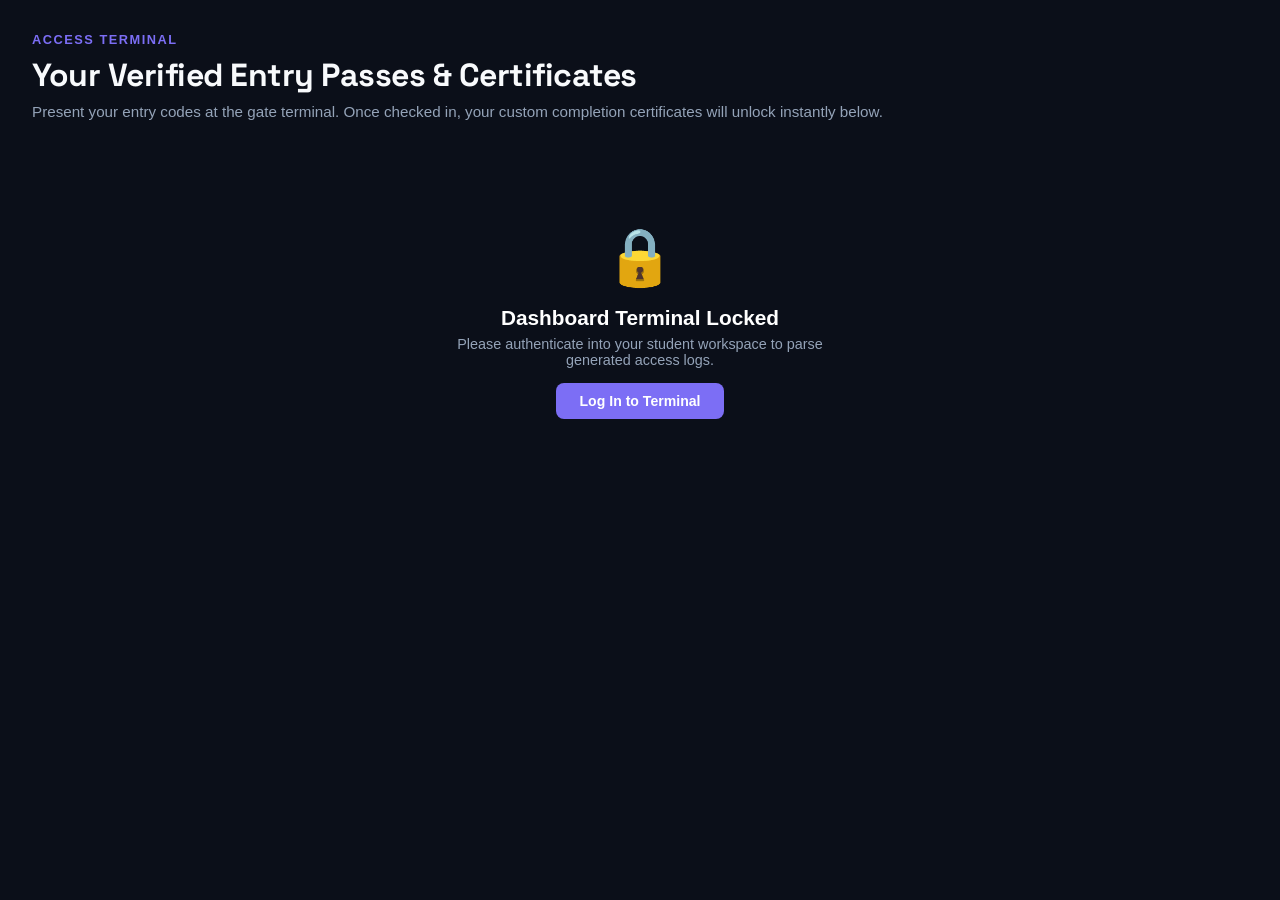
==== eventsphere/src/main/resources/static/dashboard.html @ fbbb36ab "Initial commit of EventSphere production core framework" ====
<!DOCTYPE html>
<html lang="en">
<head>
  <meta charset="UTF-8"/>
  <meta name="viewport" content="width=device-width, initial-scale=1.0"/>
  <title>Student Dashboard — EventSphere</title>
  <link rel="stylesheet" href="css/style.css"/>
  <style>
    /* EventSphere Premium Design Token Palette Matrix */
    :root {
      --bg-main: #0b0f19;
      --bg-card: #161925;
      --border-color: #2e3244;
      --text-main: #f8fafc;
      --text-muted: #94a3b8;
      --accent-primary: #7c6ef5;
      --accent-success: #3ecf8e;
      --accent-warning: #f5a623;
      --accent-danger: #f25f5c;
    }

    body {
      background-color: var(--bg-main);
      color: var(--text-main);
      font-family: 'Segoe UI', Tahoma, Geneva, Verdana, sans-serif;
      margin: 0;
      padding: 2rem;
    }

    .section-header {
      margin-bottom: 2.5rem;
    }

    .section-tag {
      color: var(--accent-primary);
      text-transform: uppercase;
      font-size: 0.8rem;
      font-weight: 700;
      letter-spacing: 1.5px;
      margin-bottom: 0.5rem;
    }

    .section-title {
      font-size: 2rem;
      font-weight: 800;
      margin: 0 0 0.5rem 0;
    }

    .section-sub {
      color: var(--text-muted);
      font-size: 0.95rem;
    }

    /* Ticket Grid Matrix */
    .tickets-grid {
      display: grid;
      grid-template-columns: repeat(auto-fill, minmax(340px, 1fr));
      gap: 2rem;
    }

    /* Premium Glassmorphism Ticket Design */
    .ticket-card {
      background: var(--bg-card);
      border: 1px solid var(--border-color);
      border-radius: 16px;
      padding: 1.75rem;
      position: relative;
      overflow: hidden;
      display: flex;
      flex-direction: column;
      justify-content: space-between;
      transition: transform 0.3s ease, border-color 0.3s ease;
      box-shadow: 0 10px 30px rgba(0, 0, 0, 0.2);
    }

    .ticket-card:hover {
      transform: translateY(-5px);
      border-color: rgba(124, 110, 245, 0.4);
    }

    /* Decorative Ticket Stub Cutouts */
    .ticket-card::before, .ticket-card::after {
      content: '';
      position: absolute;
      bottom: 135px; /* Adjusted to fit the dual button layout safely */
      width: 20px;
      height: 20px;
      background: var(--bg-main);
      border-radius: 50%;
      z-index: 2;
    }
    .ticket-card::before { left: -10px; }
    .ticket-card::after { right: -10px; }

    .ticket-divider {
      border-top: 2px dashed var(--border-color);
      margin: 1.5rem 0;
      position: relative;
    }

    .badge {
      font-size: 0.7rem;
      font-weight: 700;
      padding: 4px 10px;
      border-radius: 6px;
      text-transform: uppercase;
    }
    .badge-confirmed { background: rgba(62, 207, 142, 0.15); color: var(--accent-success); }
    .badge-waitlisted { background: rgba(245, 166, 35, 0.15); color: var(--accent-warning); }

    .ticket-title {
      font-size: 1.25rem;
      font-weight: 700;
      margin: 0.75rem 0;
      line-height: 1.4;
    }

    .meta-row {
      display: flex;
      flex-wrap: wrap;
      gap: 1rem;
      font-size: 0.85rem;
      color: var(--text-muted);
      margin-bottom: 0.5rem;
    }

    .meta-item {
      display: flex;
      align-items: center;
      gap: 6px;
    }

    .button-stack {
      display: flex;
      flex-direction: column;
      gap: 10px;
    }

    .btn-view-qr {
      width: 100%;
      background: linear-gradient(135deg, #7c6ef5, #6355d9);
      color: #fff;
      border: none;
      padding: 12px;
      border-radius: 10px;
      font-size: 0.9rem;
      font-weight: 600;
      cursor: pointer;
      transition: opacity 0.2s ease;
      display: flex;
      align-items: center;
      justify-content: center;
      gap: 8px;
    }

    .btn-certificate {
      width: 100%;
      background: linear-gradient(135deg, #3ecf8e, #2ea44f);
      color: #fff;
      border: none;
      padding: 12px;
      border-radius: 10px;
      font-size: 0.9rem;
      font-weight: 600;
      cursor: pointer;
      transition: opacity 0.2s ease;
      display: flex;
      align-items: center;
      justify-content: center;
      gap: 8px;
    }

    .btn-view-qr:hover, .btn-certificate:hover {
      opacity: 0.9;
    }

    /* Elegant Modal Popout Overlay Grid */
    .modal-overlay {
      position: fixed;
      top: 0;
      left: 0;
      width: 100%;
      height: 100%;
      background: rgba(5, 7, 13, 0.85);
      backdrop-filter: blur(8px);
      display: flex;
      align-items: center;
      justify-content: center;
      z-index: 9999;
      opacity: 0;
      pointer-events: none;
      transition: opacity 0.3s ease;
    }

    .modal-overlay.active {
      opacity: 1;
      pointer-events: auto;
    }

    .modal-content {
      background: var(--bg-card);
      border: 1px solid var(--border-color);
      width: 100%;
      max-width: 380px;
      padding: 2rem;
      border-radius: 24px;
      text-align: center;
      transform: scale(0.9);
      transition: transform 0.3s ease;
      box-shadow: 0 20px 50px rgba(0,0,0,0.5);
    }

    .modal-overlay.active .modal-content {
      transform: scale(1);
    }

    .qr-container {
      background: #fff;
      padding: 1rem;
      border-radius: 16px;
      display: inline-block;
      margin: 1.5rem 0;
      box-shadow: 0 10px 25px rgba(0,0,0,0.3);
    }

    .qr-container img {
      display: block;
      width: 200px;
      height: 200px;
    }

    .close-modal-btn {
      background: rgba(248, 250, 252, 0.05);
      border: 1px solid var(--border-color);
      color: var(--text-main);
      padding: 10px 20px;
      border-radius: 10px;
      cursor: pointer;
      font-weight: 600;
      width: 100%;
      margin-top: 1rem;
      transition: background 0.2s;
    }

    .close-modal-btn:hover {
      background: rgba(248, 250, 252, 0.1);
    }
  </style>
</head>
<body>

  <script src="shared/api.js"></script>
  <script>
    // ROLE MATRIX GUARD: If a staff member reaches this route, intercept and redirect instantly
    const userSession = JSON.parse(localStorage.getItem('user')) || null;
    if (userSession && (userSession.role === 'VOLUNTEER' || userSession.role === 'ADMIN')) {
      window.location.replace('scanner.html');
    }

    if (typeof buildNavbar === 'function') buildNavbar('dashboard');
  </script>

  <div class="section-header">
    <div class="section-tag" id="dashboardUserTag">Access Terminal</div>
    <div class="section-title">Your Verified Entry Passes & Certificates</div>
    <div class="section-sub">Present your entry codes at the gate terminal. Once checked in, your custom completion certificates will unlock instantly below.</div>
  </div>

  <div class="tickets-grid" id="ticketsContainer"></div>

  <div class="modal-overlay" id="qrModal" onclick="closeQrModal()">
    <div class="modal-content" onclick="event.stopPropagation()">
      <div style="font-size: 1.5rem; font-weight: 700; margin-bottom: 0.5rem;" id="modalEventTitle">Event Pass</div>
      <div style="font-size: 0.85rem; color: var(--text-muted);">Show this unique code to the gate volunteer</div>
      
      <div class="qr-container">
        <img id="modalQrImage" src="" alt="Live Secure Entry Pass QR Representation"/>
      </div>
      
      <div style="font-family: monospace; font-size: 0.7rem; color: var(--text-muted); background: rgba(0,0,0,0.2); padding: 8px; border-radius: 6px; word-break: break-all; max-height: 50px; overflow-y: auto;" id="modalTokenString"></div>
      
      <button class="close-modal-btn" onclick="closeQrModal()">Dismiss Pass</button>
    </div>
  </div>

  <script>
    // System Catalog Profile References
    const catalogEvents = {
      'evt_001': { title: "ByteCraft 2026: 24-Hour Hackathon", category: "HACKATHON", date: "May 15, 2026", time: "09:00 AM", venue: "Advanced Coding Lab 3", limit: 150 },
      'evt_002': { title: "Generative AI & Chatbot Bootcamp", category: "WORKSHOP", date: "May 18, 2026", time: "02:00 PM", venue: "Main Seminar Auditorium", limit: 60 },
      'evt_003': { title: "Symphony '26: Annual Talent Fest", category: "CULTURAL", date: "May 22, 2026", time: "05:30 PM", venue: "Open Air Theater (OAT)", limit: 500 },
      'evt_004': { title: "UI/UX Masterclass: Designing Apps", category: "WORKSHOP", date: "May 25, 2026", time: "11:00 AM", venue: "New Media Design Lab", limit: 120 },
      'evt_005': { title: "Campus Gaming Arena Tournament", category: "CULTURAL", date: "May 28, 2026", time: "04:00 PM", venue: "Student Indoor Arena", limit: 32 },
      'evt_006': { title: "Startup Pitch Fest '26: Final Call", category: "HACKATHON", date: "June 02, 2026", time: "10:00 AM", venue: "Campus Incubation Hub", limit: 25 }
    };

    // Parse session data securely from active browser memory contexts
    const currentUser = JSON.parse(localStorage.getItem('user')) || null;
    const globalRegistrations = JSON.parse(localStorage.getItem('user_registrations')) || [];

    function displayPassDashboard() {
      const container = document.getElementById('ticketsContainer');
      if (!container) return;

      // Force verification layout validation
      if (!currentUser || !currentUser.email) {
        container.innerHTML = `
          <div class="empty" style="grid-column:1/-1; text-align:center; padding:4rem 0;">
            <div style="font-size:3.5rem; margin-bottom:1rem;">🔒</div>
            <div style="font-size:1.3rem; font-weight:700; color:#fff;">Dashboard Terminal Locked</div>
            <p style="font-size:.9rem; color:var(--text-muted); margin-top:6px; max-width:400px; margin-left:auto; margin-right:auto;">
              Please authenticate into your student workspace to parse generated access logs.
            </p>
            <a href="login.html" style="display:inline-block; margin-top:15px; background:var(--accent-primary); color:#fff; text-decoration:none; padding:10px 24px; border-radius:8px; font-weight:600; font-size:0.88rem;">Log In to Terminal</a>
          </div>`;
        return;
      }

      // Update Header Metadata Info
      document.getElementById('dashboardUserTag').textContent = `${currentUser.name || 'Student'}'s Access Terminal`;

      // Filter and capture global sync indexes scoped to this user profile
      const userPasses = globalRegistrations.filter(r => r.userId === currentUser.email);

      if (userPasses.length === 0) {
        container.innerHTML = `
          <div class="empty" style="grid-column:1/-1; text-align:center; padding:4rem 0;">
            <div style="font-size:3.5rem; margin-bottom:1rem;">🎟️</div>
            <div style="font-size:1.3rem; font-weight:700; color:#fff;">No Active Passes Found</div>
            <p style="font-size:.9rem; color:var(--text-muted); margin-top:6px;">You haven't claimed entry slots for any dynamic campus experiences yet.</p>
            <a href="events.html" style="display:inline-block; margin-top:12px; border:1px solid var(--border-color); color:var(--text-main); text-decoration:none; padding:8px 20px; border-radius:8px; font-weight:600; font-size:0.85rem; background:rgba(255,255,255,0.02)">Browse Events Hub</a>
          </div>`;
        return;
      }

      container.innerHTML = userPasses.map(pass => {
        // Resolve match against master configuration definitions
        const details = catalogEvents[pass.eventId] || {
          title: "Special Campus Reservation",
          category: "EVENT",
          date: "TBD",
          time: "TBD",
          venue: "Main Campus Arena",
          limit: 100
        };

        // Determine real dynamic placement inside the signup timeline stack
        const signupOrderIndex = globalRegistrations.filter(r => r.eventId === pass.eventId)
          .findIndex(r => r.userId === currentUser.email && r.timestamp === pass.timestamp);
        
        const isWaitlisted = (signupOrderIndex !== -1) && (signupOrderIndex >= details.limit);
        const ticketStatus = isWaitlisted ? "WAITLISTED" : "CONFIRMED";
        const statusClass = isWaitlisted ? 'badge-waitlisted' : 'badge-confirmed';

        // Safe client side cryptographic token computation (Base64 signature string construction)
        const rawPayload = `eventId=${pass.eventId}&userId=${currentUser.email}&stamp=${pass.timestamp}`;
        const computedToken = btoa(rawPayload);

        return `
          <div class="ticket-card" data-pass-id="${pass.eventId}">
            <div>
              <div style="display: flex; justify-content: space-between; align-items: center;">
                <span class="badge" style="background: rgba(124,110,245,0.15); color: var(--accent-primary); font-size:0.65rem;">${details.category}</span>
                <span class="badge ${statusClass}">${ticketStatus}</span>
              </div>
              <h3 class="ticket-title">${details.title}</h3>
              <div class="meta-row">
                <div class="meta-item"><span>📅</span> ${details.date}</div>
                <div class="meta-item"><span>🕒</span> ${details.time}</div>
                <div class="meta-item"><span>📍</span> ${details.venue}</div>
              </div>
            </div>
            
            <div>
              <div class="ticket-divider"></div>
              <div class="button-stack">
                <button class="btn-view-qr" onclick="launchQrPassModal('${details.title.replace(/'/g, "\\'")}', '${computedToken}')">
                  <span style="font-size: 1.1rem;">📱</span> Display Entry Pass
                </button>
                <button class="btn-certificate" onclick="downloadCertificate('${pass.eventId}')">
                  <span style="font-size: 1.1rem;">🎓</span> Claim Certificate
                </button>
              </div>
            </div>
          </div>
        `;
      }).join('');
    }

    /**
     * Modal Controller Window Operations Matrix
     */
    function launchQrPassModal(title, token) {
      document.getElementById('modalEventTitle').textContent = title;
      document.getElementById('modalTokenString').textContent = `Payload Token: ${token}`;
      
      const backendQrUrl = `http://localhost:8085/api/qr/generate?token=${encodeURIComponent(token)}`;
      
      const imgElement = document.getElementById('modalQrImage');
      imgElement.src = backendQrUrl;

      imgElement.onerror = function() {
        this.src = "data:image/svg+xml;utf8,<svg xmlns='http://www.w3.org/2000/svg' width='200' height='200'><rect width='200' height='200' fill='%231f2335'/><text x='35' y='105' fill='%23f25f5c' font-family='sans-serif' font-size='12' font-weight='bold'>Backend Engine Offline</text></svg>";
      };

      document.getElementById('qrModal').classList.add('active');
    }

    function closeQrModal() {
      document.getElementById('qrModal').classList.remove('active');
    }

    /**
     * 📥 NEW: Option B API Dynamic Connection Handler
     * Contacts your Spring Boot backend on port 8085 to securely generate/download files.
     */
    async function downloadCertificate(eventId) {
      if (!currentUser || !currentUser.email) {
        alert("🔒 Please log in to download certificates.");
        return;
      }

      const userId = currentUser.email;
      const backendUrl = `http://localhost:8085/api/tickets/download-certificate?userId=${encodeURIComponent(userId)}&eventId=${encodeURIComponent(eventId)}`;

      try {
        const response = await fetch(backendUrl);

        if (response.status === 403) {
          alert("⚠️ Access Denied: You have not been marked as 'Attended' at the gate terminal for this event yet!");
          return;
        }

        if (!response.ok) {
          alert("❌ Something went wrong while generating your certificate. Please contact support.");
          return;
        }

        // Parse file streaming byte streams into local download references
        const blob = await response.blob();
        const downloadLink = document.createElement('a');
        downloadLink.href = window.URL.createObjectURL(blob);
        downloadLink.download = `Certificate_${eventId}.pdf`;
        
        document.body.appendChild(downloadLink);
        downloadLink.click();
        document.body.removeChild(downloadLink);

      } catch (error) {
        console.error("Connection fault:", error);
        alert("❌ Cannot establish connection with the backend engine server. Make sure it is running on port 8085!");
      }
    }

    // Process immediate workspace view render sequence instructions
    displayPassDashboard();
  </script>
</body>
</html>
---- eventsphere/src/main/resources/static/css/style.css ----
/* ============================================================
   EventSphere — Premium Refactored Shared Styles
   Import this in every page: <link rel="stylesheet" href="../shared/styles.css"/>
============================================================ */
@import url('https://fonts.googleapis.com/css2?family=Plus+Jakarta+Sans:wght@300;400;500;600;700;800&family=Space+Grotesk:wght@400;500;600;700&display=swap');

/* ── Variables & Theme Settings ── */
:root {
  --bg:         #0b0f17;
  --bg2:        #121824;
  --bg3:        #1a2333;
  --card:       #151c2c;
  --border:     rgba(255, 255, 255, 0.05);
  --bord2:      rgba(255, 255, 255, 0.12);
  --text:       #f1f5f9;
  --muted:      #94a3b8;
  --accent:     #0ed5c0; /* Vivid Hyper-Teal */
  --acc2:       #0bc2af;
  --brand:      #3b82f6; /* Electric Slate Sky Blue */
  --green:      #10b981;
  --amber:      #f59e0b;
  --red:        #ef4444;
  --pink:       #ec4899;
  --fh:         'Space Grotesk', sans-serif;
  --fb:         'Plus Jakarta Sans', sans-serif;
  --shadow:     0 12px 40px -12px rgba(0, 0, 0, 0.5);
  --glow:       0 0 20px rgba(14, 213, 192, 0.15);
}

/* ── Global Reset & Structure ── */
* {
  margin: 0;
  padding: 0;
  box-sizing: border-box;
}
body {
  font-family: var(--fb);
  background: var(--bg);
  color: var(--text);
  min-height: 100vh;
  overflow-x: hidden;
  -webkit-font-smoothing: antialiased;
}
a {
  color: inherit;
  text-decoration: none;
}
button {
  font-family: var(--fb);
  cursor: pointer;
  border: none;
  outline: none;
  background: none;
}
input, textarea, select {
  font-family: var(--fb);
  outline: none;
  border: none;
}
::-webkit-scrollbar {
  width: 6px;
  height: 6px;
}
::-webkit-scrollbar-track {
  background: var(--bg);
}
::-webkit-scrollbar-thumb {
  background: var(--bg3);
  border-radius: 20px;
}
::-webkit-scrollbar-thumb:hover {
  background: var(--muted);
}

/* ── Modern Performance Animations ── */
@keyframes fadeIn {
  from { opacity: 0; transform: translateY(8px); }
  to { opacity: 1; transform: translateY(0); }
}
@keyframes slideUp {
  from { transform: translateY(16px); opacity: 0; }
  to { transform: translateY(0); opacity: 1; }
}
@keyframes rotate {
  to { transform: rotate(360deg); }
}
@keyframes pulse {
  0%, 100% { opacity: 1; transform: scale(1); }
  50% { opacity: .4; transform: scale(0.8); }
}

/* ── Header Navbar ── */
.navbar {
  position: sticky;
  top: 0;
  z-index: 100;
  display: flex;
  align-items: center;
  justify-content: space-between;
  padding: 0 3rem;
  height: 70px;
  background: rgba(11, 15, 23, 0.75);
  backdrop-filter: blur(16px);
  -webkit-backdrop-filter: blur(16px);
  border-bottom: 1px solid var(--border);
}
.nav-logo {
  font-family: var(--fh);
  font-size: 1.4rem;
  font-weight: 700;
  letter-spacing: -0.5px;
  color: var(--text);
}
.nav-logo span {
  color: var(--accent);
  position: relative;
}
.nav-links {
  display: flex;
  align-items: center;
  gap: 12px;
}
.nav-btn {
  padding: 8px 16px;
  border-radius: 10px;
  font-size: .88rem;
  font-weight: 500;
  color: var(--muted);
  transition: all 0.25s cubic-bezier(0.4, 0, 0.2, 1);
}
.nav-btn:hover, .nav-btn.active {
  background: var(--bg2);
  color: var(--text);
}
.btn-primary {
  background: linear-gradient(135deg, var(--accent), var(--brand));
  color: #0b0f17;
  padding: 10px 24px;
  border-radius: 10px;
  font-size: .88rem;
  font-weight: 700;
  box-shadow: var(--glow);
  transition: all 0.25s cubic-bezier(0.4, 0, 0.2, 1);
}
.btn-primary:hover {
  transform: translateY(-2px);
  box-shadow: 0 8px 24px rgba(14, 213, 192, 0.3);
}
.btn-outline {
  background: transparent;
  color: var(--text);
  padding: 10px 24px;
  border-radius: 10px;
  font-size: .88rem;
  font-weight: 600;
  border: 1px solid var(--bord2);
  transition: all 0.25s cubic-bezier(0.4, 0, 0.2, 1);
}
.btn-outline:hover {
  background: var(--bg2);
  border-color: var(--muted);
}
.user-pill {
  display: flex;
  align-items: center;
  gap: 10px;
  background: var(--bg2);
  padding: 6px 16px 6px 8px;
  border-radius: 30px;
  border: 1px solid var(--border);
  transition: all 0.2s;
}
.user-pill:hover {
  border-color: var(--bord2);
}
.avatar {
  width: 30px;
  height: 30px;
  border-radius: 50%;
  background: linear-gradient(135deg, var(--brand), var(--pink));
  display: flex;
  align-items: center;
  justify-content: center;
  font-size: .75rem;
  font-weight: 700;
  color: #fff;
}
.role-badge {
  font-size: .65rem;
  font-weight: 700;
  padding: 3px 10px;
  border-radius: 30px;
  text-transform: uppercase;
  letter-spacing: 0.5px;
}
.role-STUDENT { background: rgba(59, 130, 246, 0.15); color: #60a5fa; }
.role-ORGANIZER { background: rgba(16, 185, 129, 0.15); color: #34d399; }
.role-JUDGE { background: rgba(245, 158, 11, 0.15); color: #fbbf24; }
.role-ADMIN { background: rgba(239, 68, 68, 0.15); color: #f87171; }

/* ── Layout Sections ── */
.section {
  padding: 6rem 2rem;
  max-width: 1240px;
  margin: 0 auto;
  animation: fadeIn 0.4s cubic-bezier(0.4, 0, 0.2, 1);
}
.section-tag {
  font-size: .75rem;
  font-weight: 700;
  text-transform: uppercase;
  letter-spacing: 3px;
  color: var(--accent);
  margin-bottom: 0.75rem;
}
.section-title {
  font-family: var(--fh);
  font-size: 2.5rem;
  font-weight: 700;
  letter-spacing: -0.5px;
  margin-bottom: 0.75rem;
}
.section-sub {
  color: var(--muted);
  font-size: 1.05rem;
  font-weight: 400;
}

/* ── Modernized Responsive Grid & Cards ── */
.grid-3 { display: grid; grid-template-columns: repeat(auto-fill, minmax(340px, 1fr)); gap: 1.75rem; }
.grid-2 { display: grid; grid-template-columns: repeat(auto-fill, minmax(460px, 1fr)); gap: 1.75rem; }
.card {
  background: var(--card);
  border: 1px solid var(--border);
  border-radius: 24px;
  overflow: hidden;
  box-shadow: var(--shadow);
  transition: all 0.3s cubic-bezier(0.4, 0, 0.2, 1);
}
.card:hover {
  border-color: var(--bord2);
  transform: translateY(-4px);
  box-shadow: 0 20px 40px -15px rgba(0, 0, 0, 0.7);
}
.card-img {
  height: 190px;
  background: linear-gradient(135deg, var(--bg3), var(--bg2));
  display: flex;
  align-items: center;
  justify-content: center;
  font-size: 3rem;
  position: relative;
  border-bottom: 1px solid var(--border);
}
.card-body { padding: 1.75rem; }
.card-title {
  font-family: var(--fh);
  font-size: 1.25rem;
  font-weight: 600;
  margin-bottom: 0.75rem;
  line-height: 1.4;
}
.card-meta {
  display: flex;
  flex-wrap: wrap;
  gap: 12px;
  margin-bottom: 1.25rem;
}
.meta-item {
  display: flex;
  align-items: center;
  gap: 6px;
  font-size: .85rem;
  color: var(--muted);
}
.card-footer {
  display: flex;
  align-items: center;
  justify-content: space-between;
  padding: 1.25rem 1.75rem;
  background: rgba(0, 0, 0, 0.1);
  border-top: 1px solid var(--border);
}

/* ── Styled Category Badges ── */
.cat-badge {
  font-size: .7rem;
  font-weight: 700;
  text-transform: uppercase;
  letter-spacing: 1px;
  padding: 4px 12px;
  border-radius: 8px;
}
.cat-HACKATHON { background: rgba(14, 213, 192, 0.1); color: var(--accent); border: 1px solid rgba(14, 213, 192, 0.2); }
.cat-WORKSHOP { background: rgba(16, 185, 129, 0.1); color: var(--green); border: 1px solid rgba(16, 185, 129, 0.2); }
.cat-SEMINAR { background: rgba(245, 158, 11, 0.1); color: var(--amber); border: 1px solid rgba(245, 158, 11, 0.2); }
.cat-CULTURAL { background: rgba(236, 72, 153, 0.1); color: var(--pink); border: 1px solid rgba(236, 72, 153, 0.2); }

/* ── Registration Progress Seats Bar ── */
.seats-bar {
  flex: 1;
  height: 6px;
  background: var(--bg3);
  border-radius: 10px;
  margin: 0 14px;
  overflow: hidden;
}
.seats-fill {
  height: 100%;
  border-radius: 10px;
  background: linear-gradient(90deg, var(--brand), var(--accent));
  transition: width .6s ease-in-out;
}

/* ── Operational Status Flags ── */
.status-CONFIRMED { background: rgba(16, 185, 129, 0.1); color: var(--green); padding: 4px 12px; border-radius: 8px; font-weight: 600; font-size: 0.8rem; }
.status-WAITLISTED { background: rgba(245, 158, 11, 0.1); color: var(--amber); padding: 4px 12px; border-radius: 8px; font-weight: 600; font-size: 0.8rem; }
.status-ATTENDED { background: rgba(59, 130, 246, 0.1); color: var(--brand); padding: 4px 12px; border-radius: 8px; font-weight: 600; font-size: 0.8rem; }
.status-CANCELLED { background: rgba(148, 163, 184, 0.1); color: var(--muted); padding: 4px 12px; border-radius: 8px; font-weight: 600; font-size: 0.8rem; }

/* ── Unified Interactive Forms ── */
.form-page {
  min-height: 100vh;
  display: flex;
  align-items: center;
  justify-content: center;
  padding: 3rem;
  position: relative;
}
.form-glow {
  position: absolute;
  width: 600px;
  height: 600px;
  border-radius: 50%;
  background: radial-gradient(circle, rgba(59, 130, 246, 0.05) 0%, transparent 70%);
  top: 50%;
  left: 50%;
  transform: translate(-50%, -50%);
  pointer-events: none;
}
.form-card {
  background: var(--card);
  border: 1px solid var(--border);
  border-radius: 28px;
  padding: 3rem;
  width: 100%;
  max-width: 480px;
  position: relative;
  z-index: 1;
  box-shadow: 0 30px 60px -15px rgba(0, 0, 0, 0.6);
  animation: slideUp 0.4s cubic-bezier(0.4, 0, 0.2, 1);
}
.form-logo {
  font-family: var(--fh);
  font-size: 1.75rem;
  font-weight: 700;
  margin-bottom: .5rem;
  letter-spacing: -0.5px;
}
.form-logo span { color: var(--accent); }
.form-sub {
  color: var(--muted);
  font-size: .95rem;
  margin-bottom: 2.5rem;
}
.form-group { margin-bottom: 1.5rem; }
.form-label {
  display: block;
  font-size: .85rem;
  font-weight: 600;
  color: #cbd5e1;
  margin-bottom: 8px;
}
.form-input, .form-select {
  width: 100%;
  background: var(--bg2);
  border: 1px solid var(--border);
  border-radius: 12px;
  padding: 14px 16px;
  color: var(--text);
  font-size: .95rem;
  transition: all 0.2s ease;
}
.form-input:focus, .form-select:focus {
  border-color: var(--accent);
  background: var(--bg3);
  box-shadow: 0 0 0 3px rgba(14, 213, 192, 0.1);
}
.form-input::placeholder { color: var(--muted); opacity: .6; }
.form-select option { background: var(--bg2); color: var(--text); }
.form-row { display: grid; grid-template-columns: 1fr 1fr; gap: 1.25rem; }

.btn-full {
  width: 100%;
  padding: 14px;
  border-radius: 12px;
  font-size: 1rem;
  font-weight: 700;
  background: linear-gradient(135deg, var(--accent), var(--brand));
  color: #0b0f17;
  transition: all 0.25s;
  margin-top: .75rem;
  box-shadow: var(--glow);
}
.btn-full:hover:not(:disabled) {
  transform: translateY(-1px);
  box-shadow: 0 10px 25px rgba(14, 213, 192, 0.25);
}
.btn-full:disabled { opacity: .4; cursor: not-allowed; }

.form-switch { text-align: center; margin-top: 1.75rem; font-size: .9rem; color: var(--muted); }
.form-switch a { color: var(--accent); font-weight: 600; }
.form-divider { display: flex; align-items: center; gap: 16px; margin: 1.75rem 0; color: var(--muted); font-size: .8rem; text-transform: uppercase; letter-spacing: 1px; }
.form-divider::before, .form-divider::after { content: ''; flex: 1; height: 1px; background: var(--border); }

.demo-grid { display: grid; grid-template-columns: 1fr 1fr; gap: 10px; }
.demo-btn {
  padding: 12px;
  border-radius: 12px;
  font-size: .85rem;
  font-weight: 600;
  border: 1px solid var(--border);
  background: var(--bg2);
  color: #cbd5e1;
  transition: all 0.2s;
}
.demo-btn:hover { background: var(--bg3); color: var(--text); border-color: var(--bord2); }

/* ── Command Dashboard Wrap ── */
.dash-wrap { display: flex; min-height: calc(100vh - 70px); }
.sidebar {
  width: 260px;
  background: var(--bg2);
  border-right: 1px solid var(--border);
  padding: 2rem 1.25rem;
  flex-shrink: 0;
  display: flex;
  flex-direction: column;
  gap: 4px;
}
.sidebar-title {
  font-size: .7rem;
  font-weight: 700;
  text-transform: uppercase;
  letter-spacing: 2px;
  color: var(--muted);
  padding: 0 12px;
  margin: 16px 0 8px;
}
.sidebar-title:first-child { margin-top: 0; }
.side-btn {
  display: flex;
  align-items: center;
  gap: 12px;
  width: 100%;
  padding: 12px;
  border-radius: 12px;
  font-size: .92rem;
  font-weight: 600;
  color: var(--muted);
  transition: all 0.2s ease;
}
.side-btn:hover { background: var(--bg3); color: var(--text); }
.side-btn.active { background: rgba(14, 213, 192, 0.08); color: var(--accent); }
.side-icon { width: 20px; text-align: center; font-size: 1.1rem; }

.dash-main { flex: 1; padding: 3rem; overflow-y: auto; }
.dash-title { font-family: var(--fh); font-size: 2rem; font-weight: 700; letter-spacing: -0.5px; margin-bottom: .5rem; }
.dash-sub { color: var(--muted); font-size: .95rem; margin-bottom: 2.5rem; }

/* ── Grid High-Performance Metrics ── */
.stats-grid { display: grid; grid-template-columns: repeat(auto-fill, minmax(220px, 1fr)); gap: 1.25rem; margin-bottom: 2.5rem; }
.stat-card {
  background: var(--card);
  border: 1px solid var(--border);
  border-radius: 20px;
  padding: 1.5rem;
  position: relative;
  overflow: hidden;
  box-shadow: var(--shadow);
}
.stat-card::before {
  content: '';
  position: absolute;
  top: 0; left: 0; right: 0;
  height: 3px;
  background: var(--sc, var(--accent));
}
.stat-card-val { font-family: var(--fh); font-size: 2.2rem; font-weight: 700; margin-bottom: 6px; }
.stat-card-label { font-size: .85rem; color: var(--muted); font-weight: 500; }
.stat-card-icon { position: absolute; right: 1.25rem; top: 1.25rem; font-size: 1.6rem; opacity: .15; color: #fff; }

/* ── Modular Leaderboard Matrix ── */
.lb-wrap { background: var(--card); border: 1px solid var(--border); border-radius: 24px; overflow: hidden; box-shadow: var(--shadow); }
.lb-head {
  display: grid;
  grid-template-columns: 64px 1fr 140px 120px;
  padding: 14px 24px;
  background: rgba(0, 0, 0, 0.2);
  border-bottom: 1px solid var(--border);
  font-size: .75rem;
  font-weight: 700;
  text-transform: uppercase;
  letter-spacing: 1.5px;
  color: var(--muted);
}
.lb-row {
  display: grid;
  grid-template-columns: 64px 1fr 140px 120px;
  padding: 18px 24px;
  border-bottom: 1px solid var(--border);
  align-items: center;
  transition: background 0.2s ease;
}
.lb-row:last-child { border-bottom: none; }
.lb-row:hover { background: rgba(255, 255, 255, 0.02); }
.rank-box { width: 34px; height: 34px; border-radius: 10px; display: flex; align-items: center; justify-content: center; font-family: var(--fh); font-size: 1rem; font-weight: 700; }
.rk1 { background: rgba(245, 158, 11, 0.15); color: var(--amber); border: 1px solid rgba(245, 158, 11, 0.3); }
.rk2 { background: rgba(226, 232, 240, 0.1); color: #e2e8f0; border: 1px solid rgba(226, 232, 240, 0.2); }
.rk3 { background: rgba(236, 72, 153, 0.15); color: var(--pink); border: 1px solid rgba(236, 72, 153, 0.3); }
.rk-other { background: var(--bg3); color: var(--muted); border: 1px solid var(--border); }
.live-dot { width: 8px; height: 8px; background: var(--red); border-radius: 50%; animation: pulse 1.6s infinite; }

/* ── Interactive Modal Containers ── */
.modal-overlay {
  position: fixed; inset: 0;
  background: rgba(7, 10, 15, 0.85);
  backdrop-filter: blur(12px);
  -webkit-backdrop-filter: blur(12px);
  z-index: 200;
  display: flex; align-items: center; justify-content: center;
  padding: 1.5rem;
  animation: fadeIn 0.25s cubic-bezier(0.4, 0, 0.2, 1);
}
.modal {
  background: var(--card);
  border: 1px solid var(--bord2);
  border-radius: 28px;
  padding: 2.5rem;
  max-width: 400px;
  width: 100%;
  position: relative;
  box-shadow: 0 40px 80px -15px rgba(0, 0, 0, 0.8);
  animation: slideUp 0.35s cubic-bezier(0.4, 0, 0.2, 1);
}
.modal-close {
  position: absolute; top: 1.25rem; right: 1.25rem;
  width: 32px; height: 32px; border-radius: 8px;
  background: var(--bg3); color: var(--muted);
  display: flex; align-items: center; justify-content: center;
  font-size: 1rem; transition: all 0.2s;
}
.modal-close:hover { color: var(--text); background: var(--border); }
.qr-img-wrap { background: #fff; border-radius: 16px; padding: 1.5rem; display: flex; justify-content: center; margin: 1.5rem 0; box-shadow: inset 0 0 20px rgba(0,0,0,0.05); }

/* ── Modern Layout Filtering Elements ── */
.search-row { display: flex; gap: 12px; flex-wrap: wrap; align-items: center; margin-bottom: 2.5rem; }
.search-wrap { position: relative; flex: 1; min-width: 260px; max-width: 440px; }
.search-input {
  width: 100%; background: var(--bg2); border: 1px solid var(--border);
  border-radius: 14px; padding: 13px 16px 13px 48px;
  color: var(--text); font-size: .95rem; transition: all 0.2s;
}
.search-input:focus { border-color: var(--brand); background: var(--bg3); }
.search-input::placeholder { color: var(--muted); opacity: .6; }
.search-icon { position: absolute; left: 16px; top: 50%; transform: translateY(-50%); color: var(--muted); font-size: 1.1rem; pointer-events: none; }

.chip {
  padding: 10px 20px; border-radius: 14px; font-size: .85rem; font-weight: 600;
  background: var(--bg2); border: 1px solid var(--border); color: var(--muted);
  transition: all 0.2s cubic-bezier(0.4, 0, 0.2, 1); cursor: pointer;
}
.chip:hover { border-color: var(--bord2); color: var(--text); }
.chip.active { background: rgba(14, 213, 192, 0.1); border-color: var(--accent); color: var(--accent); box-shadow: 0 4px 12px rgba(14, 213, 192, 0.1); }

/* ── Custom Component Toast Containers ── */
#toastBox { position: fixed; bottom: 2rem; right: 2rem; z-index: 500; display: flex; flex-direction: column; gap: 10px; pointer-events: none; }
.toast {
  background: var(--card); border: 1px solid var(--border); border-radius: 16px;
  padding: 14px 20px; font-size: .9rem; width: 320px;
  display: flex; align-items: center; gap: 12px;
  animation: slideUp 0.3s cubic-bezier(0.175, 0.885, 0.32, 1.275);
  box-shadow: 0 20px 40px rgba(0, 0, 0, 0.5);
}
.toast.ok { border-left: 4px solid var(--green); }
.toast.err { border-left: 4px solid var(--red); }

/* ── Miscellaneous Helpers ── */
.spin { width: 26px; height: 26px; border: 3px solid var(--border); border-top-color: var(--accent); border-radius: 50%; animation: rotate .75s linear infinite; }
.loader { display: flex; justify-content: center; padding: 4rem; width: 100%; }
.empty { text-align: center; padding: 6rem 2rem; color: var(--muted); }
.empty-icon { font-size: 3rem; margin-bottom: 1.25rem; opacity: .3; }
.empty-title { font-family: var(--fh); font-size: 1.25rem; font-weight: 600; color: var(--text); margin-bottom: .5rem; }

.tag-sm { font-size: .65rem; font-weight: 700; text-transform: uppercase; letter-spacing: 1px; padding: 4px 10px; border-radius: 6px; }
.btn-sm { padding: 8px 16px; border-radius: 10px; font-size: .8rem; font-weight: 700; transition: all 0.2s; }
.btn-green { background: rgba(16, 185, 129, 0.1); color: var(--green); border: 1px solid rgba(16, 185, 129, 0.2); }
.btn-green:hover { background: rgba(16, 185, 129, 0.2); }
.btn-red { background: rgba(239, 68, 68, 0.1); color: var(--red); border: 1px solid rgba(239, 68, 68, 0.2); }
.btn-red:hover { background: rgba(239, 68, 68, 0.2); }
.btn-accent { background: rgba(14, 213, 192, 0.1); color: var(--accent); border: 1px solid rgba(14, 213, 192, 0.2); }
.btn-accent:hover { background: rgba(14, 213, 192, 0.2); }

/* ── Detailed Event Deep-Dive Showcase ── */
.event-detail-hero { background: linear-gradient(135deg, var(--bg3), var(--bg2)); padding: 5rem 2rem; border-bottom: 1px solid var(--border); }
.event-detail-inner { max-width: 1200px; margin: 0 auto; }
.event-detail-title { font-family: var(--fh); font-size: 2.75rem; font-weight: 700; letter-spacing: -1px; margin: 1rem 0; line-height: 1.2; }
.event-info-grid { display: grid; grid-template-columns: repeat(auto-fill, minmax(190px, 1fr)); gap: 1.25rem; margin-top: 2rem; }
.event-info-card { background: rgba(255, 255, 255, 0.02); border: 1px solid var(--border); border-radius: 14px; padding: 1.25rem; }
.event-info-label { font-size: .7rem; color: var(--muted); text-transform: uppercase; letter-spacing: 1px; margin-bottom: 6px; font-weight: 700; }
.event-info-val { font-weight: 600; font-size: 1rem; color: #e2e8f0; }

/* ── Hardware Scan Target Modules ── */
.scan-box { background: var(--card); border: 1px solid var(--border); border-radius: 24px; padding: 2.5rem; max-width: 500px; box-shadow: var(--shadow); }
.token-input { width: 100%; background: var(--bg2); border: 1px solid var(--border); border-radius: 12px; padding: 16px; color: var(--text); font-family: monospace; font-size: .95rem; resize: none; height: 110px; transition: border-color 0.2s; }
.token-input:focus { border-color: var(--brand); }
.scan-result { margin-top: 1.5rem; padding: 1.5rem; border-radius: 14px; border: 1px solid; font-weight: 600; }
.scan-ok { background: rgba(16, 185, 129, 0.06); border-color: rgba(16, 185, 129, 0.2); color: #34d399; }
.scan-fail { background: rgba(239, 68, 68, 0.06); border-color: rgba(239, 68, 68, 0.2); color: #f87171; }

/* ── Dynamic Creation Slide-Toggles ── */
.create-form { max-width: 760px; }
.toggle-row { display: flex; align-items: center; justify-content: space-between; background: var(--bg2); border: 1px solid var(--border); border-radius: 14px; padding: 14px 20px; }
.toggle-info h4 { font-size: .95rem; font-weight: 600; color: #e2e8f0; }
.toggle-info p { font-size: .82rem; color: var(--muted); margin-top: 2px; }
.toggle { position: relative; width: 48px; height: 26px; flex-shrink: 0; }
.toggle input { opacity: 0; width: 0; height: 0; }
.slider { position: absolute; inset: 0; background: var(--bg3); border: 1px solid var(--border); border-radius: 30px; cursor: pointer; transition: .25s cubic-bezier(0.4, 0, 0.2, 1); }
.slider::before { content: ''; position: absolute; height: 18px; width: 18px; left: 3px; bottom: 3px; background: var(--muted); border-radius: 50%; transition: .25s cubic-bezier(0.4, 0, 0.2, 1); }
.toggle input:checked + .slider { background: rgba(14, 213, 192, 0.2); border-color: var(--accent); }
.toggle input:checked + .slider::before { transform: translateX(22px); background: var(--accent); }

/* ── Comprehensive System Breakpoints ── */
@media (max-width: 1024px) {
  .navbar { padding: 0 2rem; }
}
@media (max-width: 768px) {
  .navbar { padding: 0 1.5rem; }
  .sidebar { display: none; }
  .section { padding: 4rem 1.5rem; }
  .section-title { font-size: 2rem; }
  .form-row { grid-template-columns: 1fr; gap: 0; }
  .form-card { padding: 2rem; }
  .dash-main { padding: 1.5rem; }
  .grid-3, .grid-2 { grid-template-columns: 1fr; gap: 1.5rem; }
  .lb-head, .lb-row { grid-template-columns: 50px 1fr 110px; padding: 14px 16px; }
  .lb-head > :last-child, .lb-row > :last-child { display: none; }
  .event-info-grid { grid-template-columns: 1fr 1fr; }
}
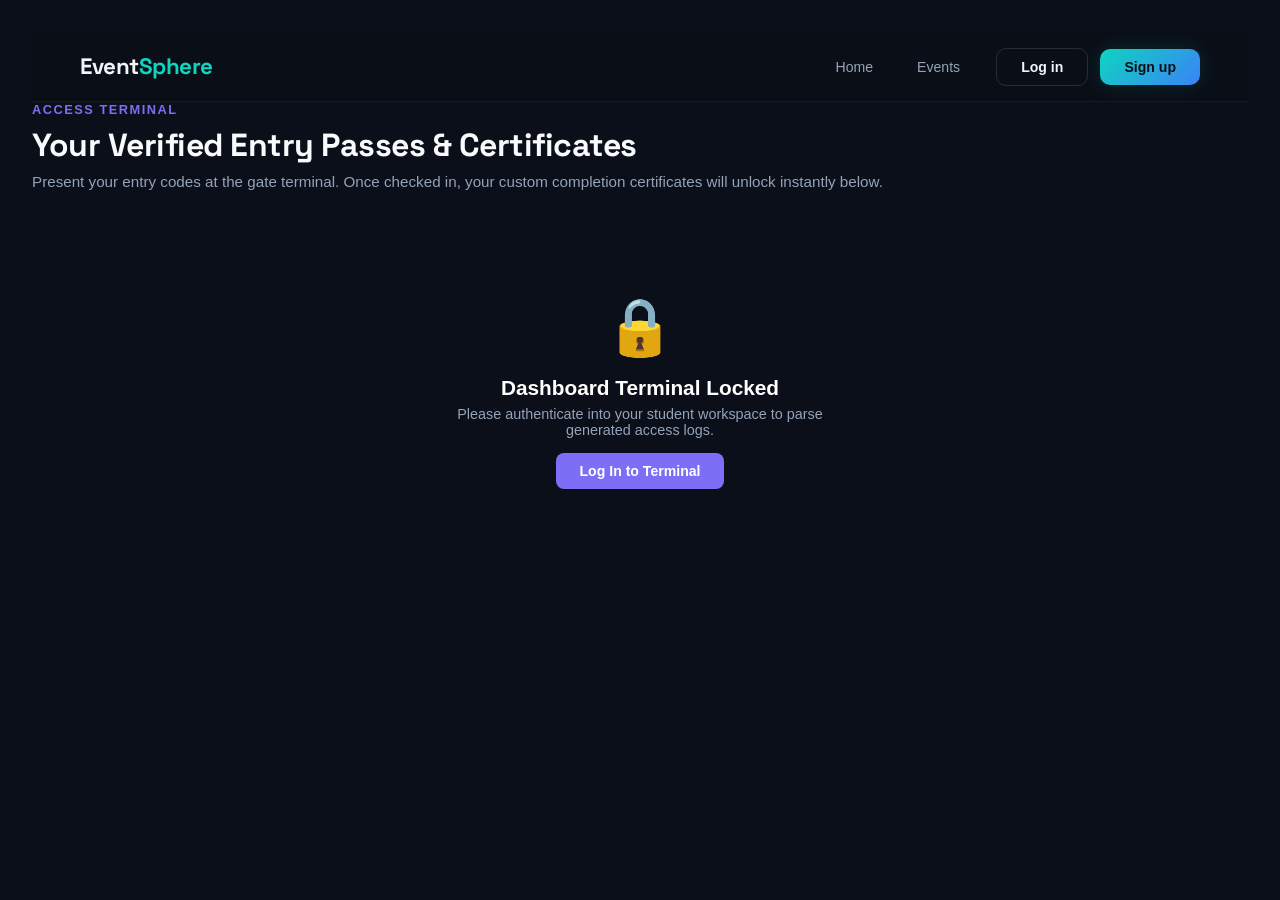
==== commit ae55d763: "fix: align dashboard api urls with context production constants" ====
--- a/eventsphere/src/main/resources/static/dashboard.html
+++ b/eventsphere/src/main/resources/static/dashboard.html
@@ -82,7 +82,7 @@
     .ticket-card::before, .ticket-card::after {
       content: '';
       position: absolute;
-      bottom: 135px; /* Adjusted to fit the dual button layout safely */
+      bottom: 135px;
       width: 20px;
       height: 20px;
       background: var(--bg-main);
@@ -249,7 +249,7 @@
 </head>
 <body>
 
-  <script src="shared/api.js"></script>
+  <script src="js/app.js"></script>
   <script>
     // ROLE MATRIX GUARD: If a staff member reaches this route, intercept and redirect instantly
     const userSession = JSON.parse(localStorage.getItem('user')) || null;
@@ -311,7 +311,7 @@
             <p style="font-size:.9rem; color:var(--text-muted); margin-top:6px; max-width:400px; margin-left:auto; margin-right:auto;">
               Please authenticate into your student workspace to parse generated access logs.
             </p>
-            <a href="login.html" style="display:inline-block; margin-top:15px; background:var(--accent-primary); color:#fff; text-decoration:none; padding:10px 24px; border-radius:8px; font-weight:600; font-size:0.88rem;">Log In to Terminal</a>
+            <a href="login" style="display:inline-block; margin-top:15px; background:var(--accent-primary); color:#fff; text-decoration:none; padding:10px 24px; border-radius:8px; font-weight:600; font-size:0.88rem;">Log In to Terminal</a>
           </div>`;
         return;
       }
@@ -328,7 +328,7 @@
             <div style="font-size:3.5rem; margin-bottom:1rem;">🎟️</div>
             <div style="font-size:1.3rem; font-weight:700; color:#fff;">No Active Passes Found</div>
             <p style="font-size:.9rem; color:var(--text-muted); margin-top:6px;">You haven't claimed entry slots for any dynamic campus experiences yet.</p>
-            <a href="events.html" style="display:inline-block; margin-top:12px; border:1px solid var(--border-color); color:var(--text-main); text-decoration:none; padding:8px 20px; border-radius:8px; font-weight:600; font-size:0.85rem; background:rgba(255,255,255,0.02)">Browse Events Hub</a>
+            <a href="/" style="display:inline-block; margin-top:12px; border:1px solid var(--border-color); color:var(--text-main); text-decoration:none; padding:8px 20px; border-radius:8px; font-weight:600; font-size:0.85rem; background:rgba(255,255,255,0.02)">Browse Events Hub</a>
           </div>`;
         return;
       }
@@ -394,7 +394,8 @@
       document.getElementById('modalEventTitle').textContent = title;
       document.getElementById('modalTokenString').textContent = `Payload Token: ${token}`;
       
-      const backendQrUrl = `http://localhost:8085/api/qr/generate?token=${encodeURIComponent(token)}`;
+      // FIXED: Uses dynamic backend target variable routing context
+      const backendQrUrl = `${API}/qr/generate?token=${encodeURIComponent(token)}`;
       
       const imgElement = document.getElementById('modalQrImage');
       imgElement.src = backendQrUrl;
@@ -411,8 +412,7 @@
     }
 
     /**
-     * 📥 NEW: Option B API Dynamic Connection Handler
-     * Contacts your Spring Boot backend on port 8085 to securely generate/download files.
+     * Contacts your Spring Boot backend securely to generate/download files.
      */
     async function downloadCertificate(eventId) {
       if (!currentUser || !currentUser.email) {
@@ -421,7 +421,9 @@
       }
 
       const userId = currentUser.email;
-      const backendUrl = `http://localhost:8085/api/tickets/download-certificate?userId=${encodeURIComponent(userId)}&eventId=${encodeURIComponent(eventId)}`;
+      
+      // FIXED: Swapped hardcoded localhost for context URL handler string concatenation
+      const backendUrl = `${API}/tickets/download-certificate?userId=${encodeURIComponent(userId)}&eventId=${encodeURIComponent(eventId)}`;
 
       try {
         const response = await fetch(backendUrl);
@@ -448,7 +450,7 @@
 
       } catch (error) {
         console.error("Connection fault:", error);
-        alert("❌ Cannot establish connection with the backend engine server. Make sure it is running on port 8085!");
+        alert("❌ Cannot establish connection with the backend engine server. Make sure it is currently active!");
       }
     }
 
